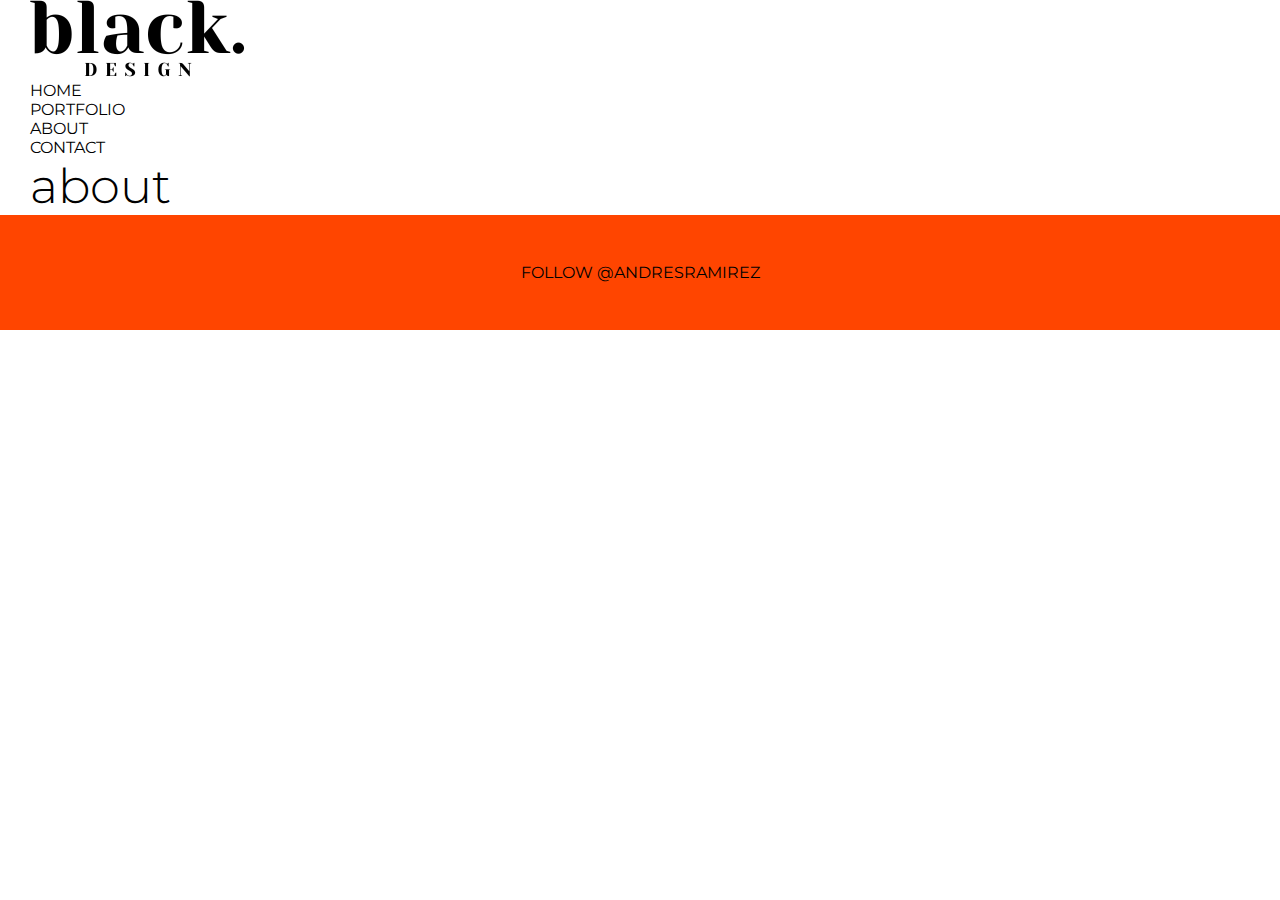
==== about.html @ 24ab0667 "first commit" ====
<!DOCTYPE html>
<html lang="en">
<head>
    <meta charset="UTF-8">
    <meta name="viewport" content="width=device-width, initial-scale=1.0">
    <link rel="stylesheet" href="/scss/styles.css">
    <link rel="stylesheet" media="screen and (max-width:1000px)" href="/scss/mobile.css">
    <title>Black | Portafolio</title>
</head>
<body>
    <!-- mainheader -->
    <header id="mainheader">
        <nav class="navbar">
            <div class="container">
                <a href=""><img src="/images/logo.png" alt="" class="logo"></a>
                <ul>
                    <li><a href="index.html">home</a></li>
                    <li><a href="portfolio.html">portfolio</a></li>
                    <li><a href="about.html">about</a></li>
                    <li><a href="contact.html">contact</a></li>
                </ul>
            </div>
        </nav>
    </header>

    <!-- banner  -->
    <section id="banner">
        <div class="container">
            <h2 class="subtitle">about</h2>
        </div>
    </section>
    
    <!-- footer -->
    <footer id="footer">
        <a href="https://twitter.com/AndresRamirez?ref_src=twsrc%5Etfw" class="twitter-follow-button" data-show-count="false">Follow @AndresRamirez</a><script async src="https://platform.twitter.com/widgets.js" charset="utf-8"></script>
    </footer>
</body>
</html>
---- scss/styles.css ----
@import url("https://fonts.googleapis.com/css2?family=Montserrat:wght@100;200;300;400;500;600;700;800;900&display=swap");
* {
  padding: 0;
  margin: 0;
  box-sizing: border-box;
}

html, body {
  font-family: "Montserrat", sans-serif;
  scroll-behavior: smooth;
}

a {
  color: #000;
  text-transform: uppercase;
  text-decoration: none;
}

ul {
  list-style: none;
}

.navbar ul li a:hover,
.navbar ul li a.active {
  color: violet;
  text-decoration: underline;
}

.container {
  max-width: 1300px;
  margin: 0 auto;
  padding: 0 30px;
  overflow: auto;
}

.subtitle {
  text-align: left;
  font-size: 3rem;
  font-weight: 300;
  color: #000;
}

.btn {
  display: block;
  padding: 10px 20px;
  text-align: center;
  text-transform: uppercase;
  cursor: pointer;
}

.button-1 {
  color: #000;
  background: #fff;
  margin: 2rem 0;
}

.button-2 {
  color: #fff;
  background: #000;
}

img {
  max-width: 100%;
}

form .form-group {
  margin-bottom: 1rem;
}
form .form-control {
  display: block;
  width: 100%;
  padding: 1rem;
  border-radius: 4px;
}
form .button-2 {
  width: 100%;
  margin-bottom: 2rem;
}

::-moz-placeholder {
  font-family: "Font Awesome 5 free";
  font-weight: 600;
  content: "\f007";
  text-align: right;
}

::placeholder {
  font-family: "Font Awesome 5 free";
  font-weight: 600;
  content: "\f007";
  text-align: right;
}

.flex {
  display: flex;
  flex: 1;
  gap: 10px;
}

.grid {
  display: grid;
  grid-template-columns: repeat(2, 1fr);
  grid-auto-rows: minmax(400px, auto);
}

#footer {
  text-align: center;
  padding: 3rem 0;
  background: orangered;
}/*# sourceMappingURL=styles.css.map */
---- scss/mobile.css ----
/*# sourceMappingURL=mobile.css.map */
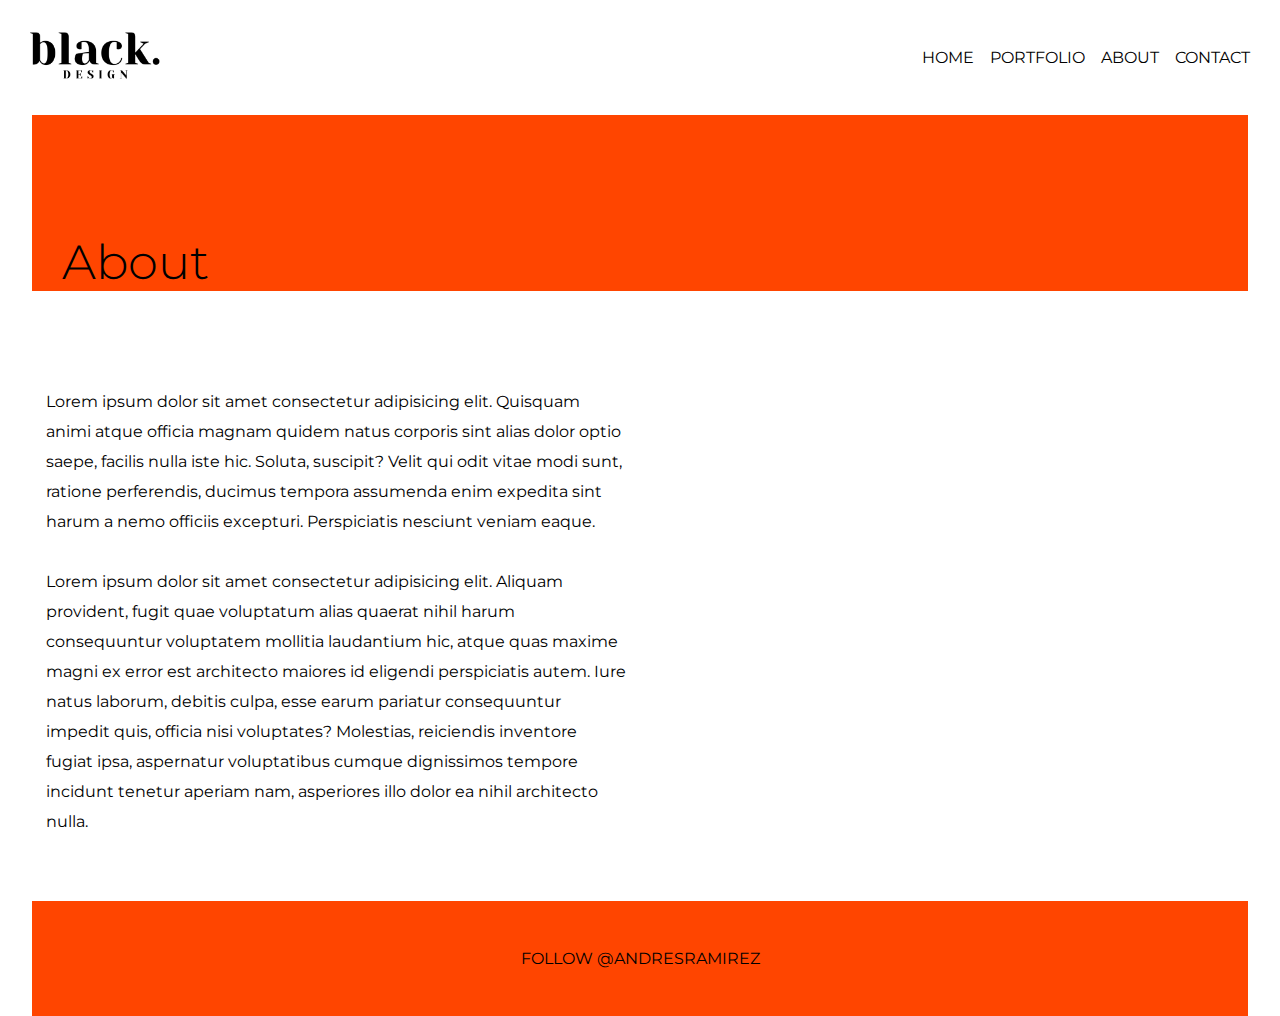
==== commit 91c4c587: "third commit" ====
--- a/about.html
+++ b/about.html
@@ -26,9 +26,19 @@
     <!-- banner  -->
     <section id="banner">
         <div class="container">
-            <h2 class="subtitle">about</h2>
+            <h2 class="subtitle">About</h2>
         </div>
     </section>
+
+    <!-- about -->
+    <section id="about">
+        <div class="container">
+            <p>Lorem ipsum dolor sit amet consectetur adipisicing elit. Quisquam animi atque officia magnam quidem natus corporis sint alias dolor optio saepe, facilis nulla iste hic. Soluta, suscipit? Velit qui odit vitae modi sunt, ratione perferendis, ducimus tempora assumenda enim expedita sint harum a nemo officiis excepturi. Perspiciatis nesciunt veniam eaque. <br><br>
+
+                Lorem ipsum dolor sit amet consectetur adipisicing elit. Aliquam provident, fugit quae voluptatum alias quaerat nihil harum consequuntur voluptatem mollitia laudantium hic, atque quas maxime magni ex error est architecto maiores id eligendi perspiciatis autem. Iure natus laborum, debitis culpa, esse earum pariatur consequuntur impedit quis, officia nisi voluptates? Molestias, reiciendis inventore fugiat ipsa, aspernatur voluptatibus cumque dignissimos tempore incidunt tenetur aperiam nam, asperiores illo dolor ea nihil architecto nulla.</p>
+        </div>
+    </section>
+
     
     <!-- footer -->
     <footer id="footer">
--- a/scss/styles.css
+++ b/scss/styles.css
@@ -103,7 +103,122 @@
   grid-auto-rows: minmax(400px, auto);
 }
 
+#mainheader .navbar .logo {
+  width: 130px;
+  margin: 2rem 0;
+}
+#mainheader .navbar ul {
+  display: flex;
+  margin-top: 3rem;
+}
+#mainheader .navbar li {
+  display: inline-block;
+  margin-left: 1rem;
+}
+#mainheader .navbar .container {
+  display: flex;
+  justify-content: space-between;
+  width: 100%;
+}
+
+#banner1 {
+  width: 92%;
+  margin: 0 auto;
+  background: orangered;
+  color: #fff;
+  margin-bottom: 2rem;
+}
+#banner1 .banner-text {
+  padding: 50px;
+  display: block;
+  text-align: left;
+}
+#banner1 .banner-text h1 {
+  font-size: 3rem;
+  font-weight: 300;
+  margin-bottom: 2rem;
+}
+#banner1 .banner-text p {
+  line-height: 35px;
+}
+#banner1 .banner-text .button-1 {
+  width: -moz-fit-content;
+  width: fit-content;
+}
+
+#banner {
+  width: 95%;
+  margin: 0 auto;
+  padding: 70px 0px 0px 0;
+  text-align: left;
+  background: orangered;
+  margin-bottom: 2rem;
+}
+#banner h2 {
+  font-size: 3rem;
+  font-weight: 300;
+  margin-top: 3rem;
+}
+
+#gallery .gridbox-1 {
+  grid-column: 1/2;
+  grid-row: 1;
+}
+#gallery .gridbox-2 {
+  grid-column: 2/4;
+  grid-row: 1;
+}
+#gallery .gridbox-3 {
+  grid-column: 1/2;
+  grid-row: 2;
+}
+#gallery .gridbox-4 {
+  grid-column: 2/4;
+  grid-row: 2;
+}
+#gallery .gridbox-1,
+#gallery .gridbox-2,
+#gallery .gridbox-3,
+#gallery .gridbox-4 {
+  background-position: center;
+  background-repeat: no-repeat;
+  background-size: cover;
+}
+
+#portfolio img {
+  width: 40%;
+}
+#portfolio .portfolio-box-1 {
+  gap: 50px;
+  margin-bottom: 2rem;
+}
+#portfolio .portfolio-box-1 p {
+  line-height: 30px;
+}
+
+#about {
+  width: 50%;
+  margin-left: 1rem;
+  line-height: 30px;
+}
+#about p {
+  margin: 4rem 0;
+}
+
+#contact {
+  width: 70%;
+  margin: 0 auto;
+}
+#contact form {
+  margin: 3rem 0;
+}
+#contact form .flexbox-1 {
+  flex: 1;
+}
+
 #footer {
+  width: 95%;
+  margin: 0 auto;
   text-align: center;
   padding: 3rem 0;
   background: orangered;
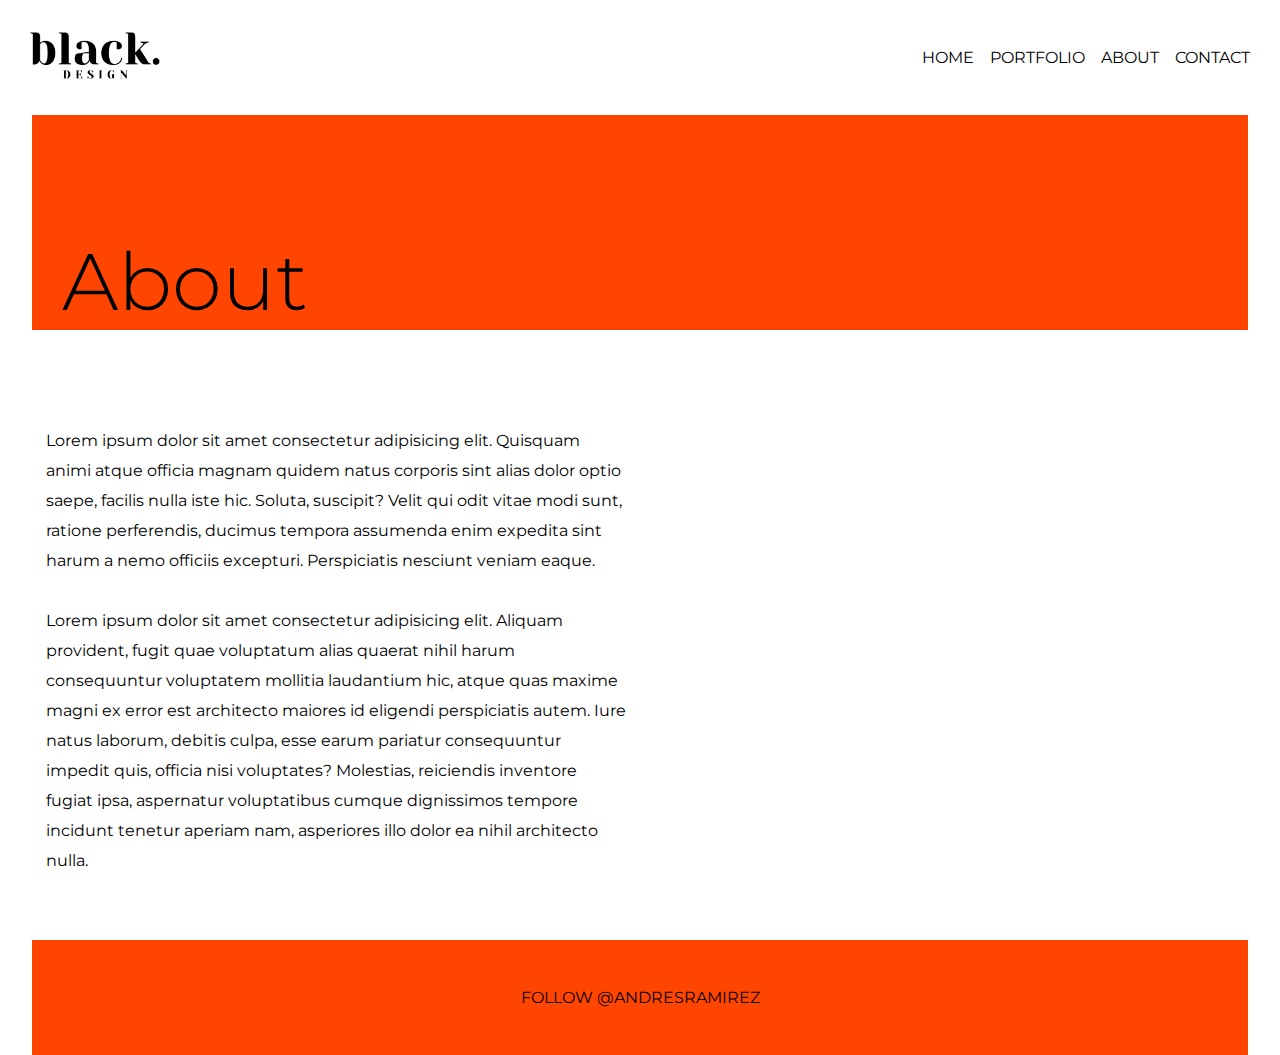
==== commit 9f828ca5: "fourth commit" ====
--- a/about.html
+++ b/about.html
@@ -12,7 +12,7 @@
     <header id="mainheader">
         <nav class="navbar">
             <div class="container">
-                <a href=""><img src="/images/logo.png" alt="" class="logo"></a>
+                <a href="index.html"><img src="/images/logo.png" alt="" class="logo"></a>
                 <ul>
                     <li><a href="index.html">home</a></li>
                     <li><a href="portfolio.html">portfolio</a></li>
--- a/scss/styles.css
+++ b/scss/styles.css
@@ -35,7 +35,7 @@
 
 .subtitle {
   text-align: left;
-  font-size: 3rem;
+  font-size: 5rem;
   font-weight: 300;
   color: #000;
 }
@@ -45,6 +45,7 @@
   padding: 10px 20px;
   text-align: center;
   text-transform: uppercase;
+  border: none;
   cursor: pointer;
 }
 
@@ -76,6 +77,9 @@
   width: 100%;
   margin-bottom: 2rem;
 }
+form .button-2:hover {
+  background: orangered;
+}
 
 ::-moz-placeholder {
   font-family: "Font Awesome 5 free";
@@ -155,7 +159,6 @@
   margin-bottom: 2rem;
 }
 #banner h2 {
-  font-size: 3rem;
   font-weight: 300;
   margin-top: 3rem;
 }
